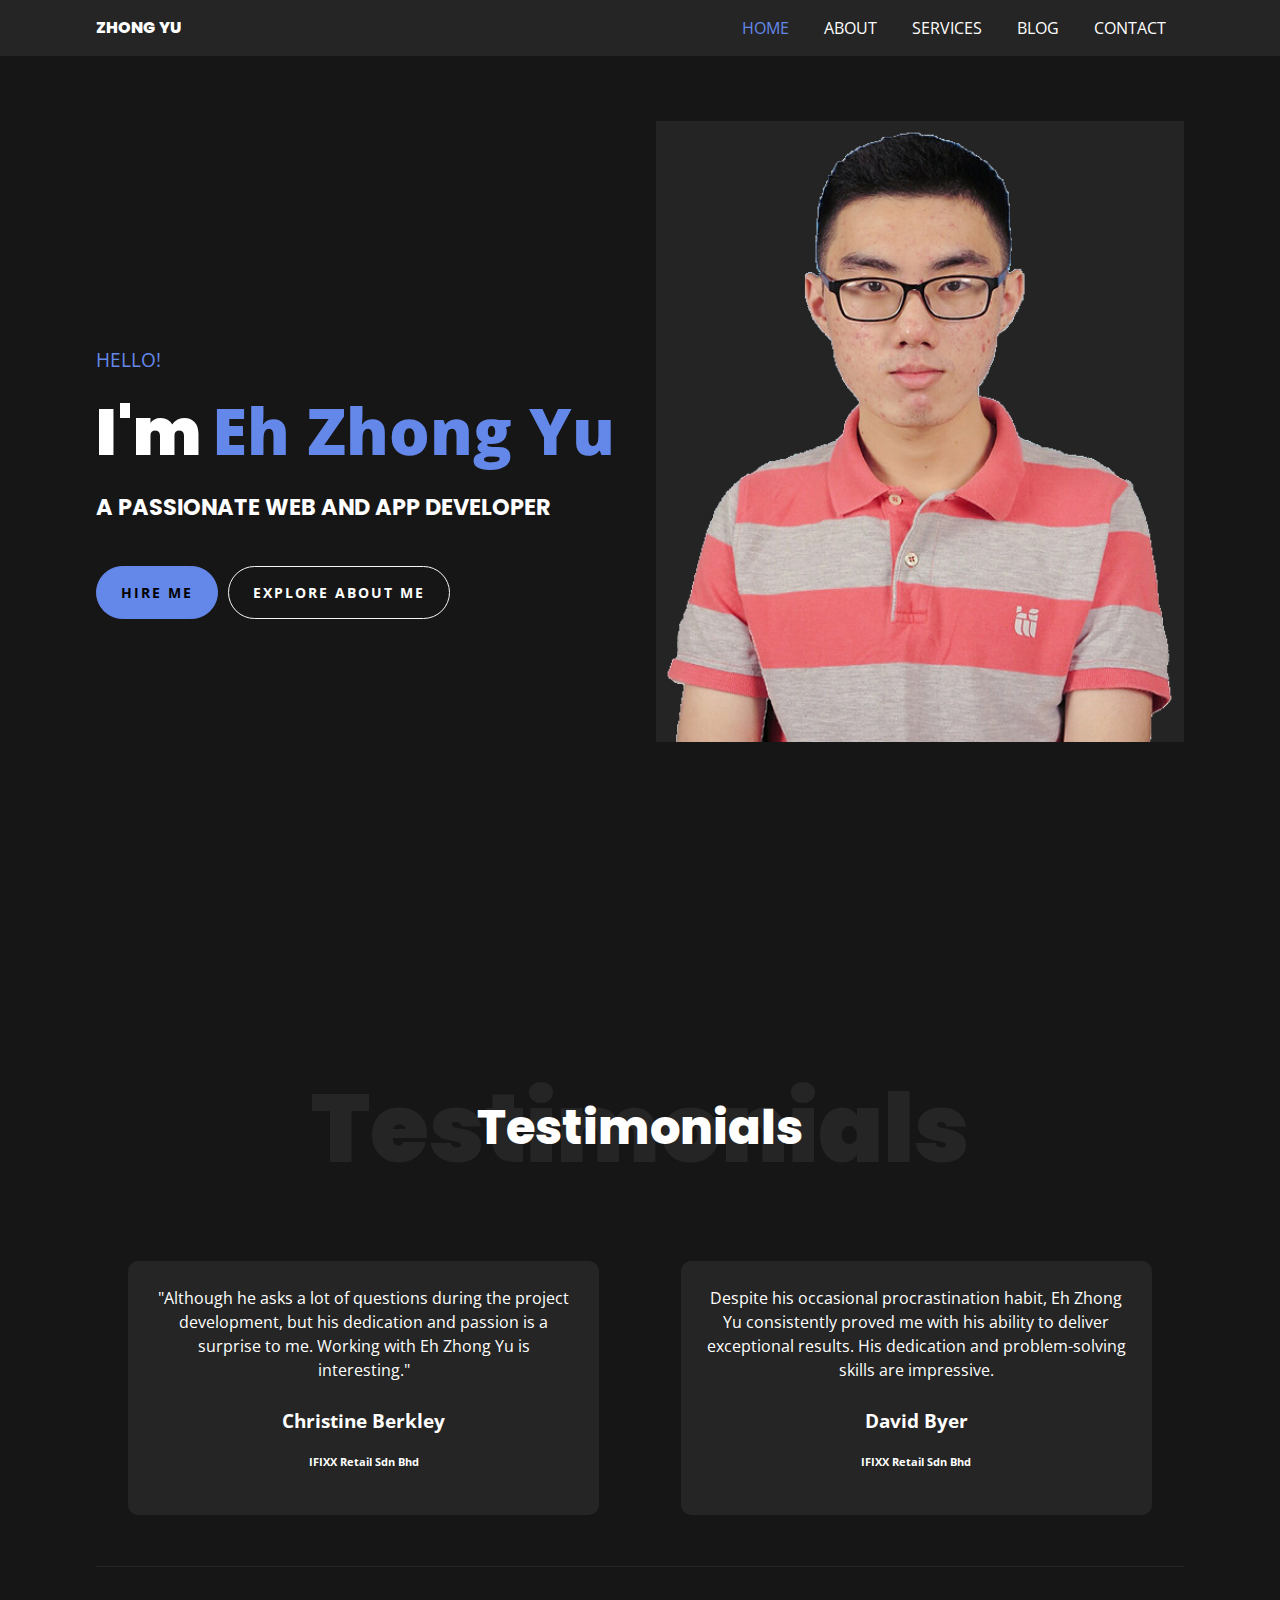
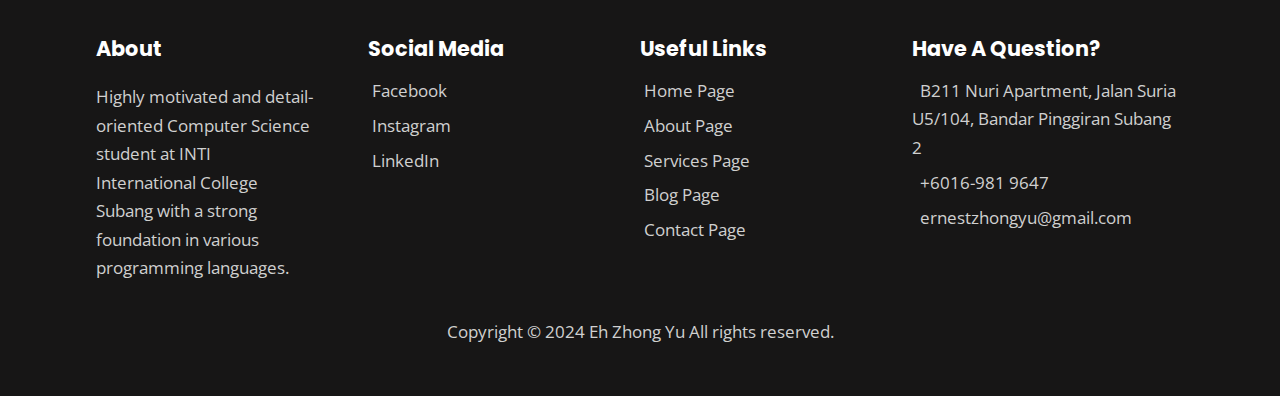
==== index.html @ f4572524 "First Commit" ====
<!DOCTYPE html>
<html lang="en">
  <head>
    <meta charset="utf-8">
    <meta http-equiv="X-UA-Compatible" content="IE=edge">
    <title>Home</title>
    <meta name="description" content="">
    <meta name="viewport" content="width=device-width, initial-scale=1">
    <link rel="stylesheet" href="utility.css">
    <link rel = "stylesheet" href = "style.css">
    <link rel="stylesheet" href="https://cdnjs.cloudflare.com/ajax/libs/font-awesome/5.15.1/css/all.min.css" integrity="sha512-+4zCK9k+qNFUR5X+cKL9EIR+ZOhtIloNl9GIKS57V1MyNsYpYcUrUeQc9vNfzsWfV28IaLL3i96P9sdNyeRssA==" crossorigin="anonymous" />
    <link href="https://fonts.googleapis.com/css2?family=Open+Sans:wght@300;400;600;700;800&family=Poppins:wght@200;300;400;500;600;700;800;900&display=swap" rel="stylesheet">
  </head>
  <body>
    
    <!--Header-->
    <nav class="navbar">
      <div class="container">
        <div class="brand-and-toggler">
          <a href="index.html" class="navbar-brand">Zhong Yu</a>
          <button type="button" class="navbar-toggler" id="navbar-toggler" title="button">
            <span>
              <i class="fas fa-bars"></i>
            </span>
          </button>
        </div>

        <div class="navbar-collapse">
          <ul class="navbar-nav">
            <li class="nav-item nav-active">
              <a href="index.html" class="nav-link">home</a>
            </li>
            <li class="nav-item">
              <a href="about.html" class="nav-link">about</a>
            </li>
            <li class="nav-item">
              <a href="services.html" class="nav-link">services</a>
            </li>
            <li class="nav-item">
              <a href="blog.html" class="nav-link">blog</a>
            </li>
            <li class="nav-item">
              <a href="contact.html" class="nav-link">contact</a>
            </li>
          </ul>
        </div>
      </div>
    </nav>

    <!--Home-->
    <section class="home container">
      <div class="row">
        <div class="row-left">
          <h3>Hello!</h3>
          <h1>I'm <span>Eh Zhong Yu</span></h1>
          <h2>a passionate web and app developer</h2>
          <div class="home-pg-btn">
            <button type="button" class="btn" onclick="goToContact()">Hire me</button>
            <button type="button" class="btn" onclick="goToAbout()">Explore about me</button>
          </div>
        </div>

        <div class="row-right">
          <div class="img-border">
            <div class="img-container">
              <img src="assets/my-photo.jpg" alt="my photo - Eh Zhong Yu">
            </div>
          </div>
        </div>
      </div>
    </section>

    <!--Testimonials-->
    <section class="testimonials">
      <div class="title">
        <h2>Testimonials</h2>
        <div>
          <h2>Testimonials</h2>
        </div>
      </div>
      <div class="row">
          <div class="testimonials-col">
              <div>
                  <p>"Although he asks a lot of questions during the project development, but his dedication and passion is a surprise to me. Working with Eh Zhong Yu is interesting."</p>
                  <h3>Christine Berkley</h3>
                  <h6>IFIXX Retail Sdn Bhd</h6>
                  <div class="stars">
                    <i class="fa fa-star"></i>
                    <i class="fa fa-star"></i>
                    <i class="fa fa-star"></i>
                    <i class="fa fa-star"></i>
                    <i class="fa fa-star-o"></i>
                  </div>
              </div>
          </div>
          <div class="testimonials-col">
              <div>
                  <p>Despite his occasional procrastination habit, Eh Zhong Yu consistently proved me with his ability to deliver exceptional results. His dedication and problem-solving skills are impressive.</p>
                  <h3>David Byer</h3>
                  <h6>IFIXX Retail Sdn Bhd</h6>
                  <div class="stars">
                    <i class="fa fa-star"></i>
                    <i class="fa fa-star"></i>
                    <i class="fa fa-star"></i>
                    <i class="fa fa-star-half"></i>
                    <i class="fa fa-star-o"></i>
                  </div>
              </div>
          </div>
      </div>
  </section>

    <!--Footer-->
    <footer class="footer container">
      <div class="row">
        <div class="col">
          <h3 class="footer-title">about</h3>
          <p class="text">Highly motivated and detail-oriented Computer Science student at INTI International College Subang with a strong foundation in various programming languages.</p>
        </div>

        <div class="col">
          <h3 class="footer-title">social media</h3>
          <div class="footer-links">
            <a href="https://www.facebook.com/ErnestEZY" class="text" title="Facebook">
              <i class = "fas fa-long-arrow-alt-right"></i>
              Facebook
            </a>
            <a href="https://www.instagram.com/oicuber6/" class="text" title="Instagram">
              <i class="fas fa-long-arrow-alt-right"></i>
              Instagram
            </a>
            <a href="https://www.linkedin.com/in/eh-zhong-yu-%E3%85%A4-447911281/" class="text" title="LinkedIn">
              <i class="fas fa-long-arrow-alt-right"></i>
              LinkedIn
            </a>
          </div>
        </div>

        <div class="col">
          <h3 class="footer-title">useful links</h3>
          <div class="footer-links">
            <a href="index.html" class="text">
              <i class="fas fa-long-arrow-alt-right"></i>
              home page
            </a>
            <a href="about.html" class="text">
              <i class="fas fa-long-arrow-alt-right"></i>
              about page
            </a>
            <a href="services.html" class="text">
              <i class = "fas fa-long-arrow-alt-right"></i>
              services page
            </a>
            <a href="blog.html" class="text">
              <i class = "fas fa-long-arrow-alt-right"></i>
              blog page
            </a>
            <a href="contact.html" class="text">
              <i class="fas fa-long-arrow-alt-right"></i>
              contact page
            </a>
          </div>
        </div>

        <div class="col">
          <h3 class="footer-title">have a question?</h3>
          <div>
            <span>
              <i class="fas fa-map-marker-alt"></i>
            </span>
            <span class="text">B211 Nuri Apartment, Jalan Suria U5/104, Bandar Pinggiran Subang 2</span>
          </div>

          <div>
            <span>
              <i class="fas fa-phone"></i>
            </span>
            <span class="text">+6016-981 9647</span>
          </div>

          <div>
            <span>
              <i class="fas fa-envelope"></i>
            </span>
            <span class="text">ernestzhongyu@gmail.com</span>
          </div>
        </div>
      </div>

      <div class="footer-text">
        <p class="text">Copyright &copy; 2024 Eh Zhong Yu All rights reserved.</p>
      </div>
    </footer>

    <button id="scrollToTopBtn" title="Go to top">
      <!--Used W3 for Button to Scroll to Top-->
      <svg xmlns="http://www.w3.org/2000/svg" viewBox="0 0 24 24" width="24" height="24">
        <path d="M12 9.41l-4.59 4.59L6 12l6-6 6 6-1.41 1.41L12 9.41z" />
      </svg>
    </button>
  
    <script src="script.js"></script>
  </body>
</html>
---- utility.css ----
/* setup and common stylings */
:root{
    --poppins: 'Poppins', sans-serif;
    --sans: 'Open Sans', sans-serif;
    --blue: #6488EA;
    --black: #171616;
    --nero: #252525;
    --transition: all 0.4s ease;
}
*{
    box-sizing: border-box;
    padding: 0;
    margin: 0;
    font-family: var(--sans);
}
body{
    color: #fff;
    line-height: 1.5;
    background: var(--black);
    overflow-x: hidden;
}
a{
    color: #fff;
    text-decoration: none;
}
img{
    width: 100%;
    display: block;
}
ul li{
    list-style-type: none;
}
h1, h2, h3, h4, h5, h6, p{
    padding: 0.6rem 0;
}

/* button */
.btn{
    border: none;
    margin: 1rem 0;
    border-radius: 35px;
    background: var(--blue);
    font-size: 0.9rem;
    text-transform: uppercase;
    padding: 1rem 1.5rem;
    font-weight: 700;
    letter-spacing: 2px;
    display: inline-block;
    cursor: pointer;
    transition: var(--transition);
}
.btn:hover{
    opacity: 0.7;
}

.text{
    font-size: 1.05rem;
    color: #d0d0d0;
    line-height: 1.7;
}

/* title */
.title{
    position: relative;
}
.title > h2{
    font-size: 3rem;
    font-family: var(--poppins);
    text-align: center;
    text-transform: capitalize;
    font-weight: 900;
    color: var(--nero);
}
.title div{
    position: absolute;
    top: 50%;
    left: 50%;
    text-align: center;
    width: 100%;
    transform: translate(-50%, -50%);
}
.title div h2{
    text-transform: capitalize;
    font-size: 2rem;
    font-family: var(--poppins);
    font-weight: 800;
}
.container{
    width: 90vw;
    margin: 0 auto;
}

@media screen and (min-width: 500px){
    .title > h2{
        font-size: 6rem;
    }
    .title div h2{
        font-size: 3rem;
    }
}

@media screen and (min-width: 992px){
    .container{
        width: 88vw;
    }
}
@media screen and (min-width: 1200px){
    .container{
        width: 85vw;
    }
}

/* animation and transition stopper styling */
.resize-animation-stopper *{
    animation: none !important;
    transition: none !important;
}
---- style.css ----
/* #### Header section #### */
.navbar{
    position: fixed;
    z-index: 999;
    top: 0;
    left: 0;
    background: var(--nero);
    width: 100%;
}
.brand-and-toggler{
    display: flex;
    justify-content: space-between;
    padding: 1rem 0;
}
.navbar-brand{
    text-transform: uppercase;
    font-family: var(--poppins);
    font-size: 1.0rem;
    font-weight: 800;
}
.navbar-toggler{
    border: none;
    font-size: 1.7rem;
    background: none;
    color: #fff;
    cursor: pointer;
    outline: none;
    transition: var(--transition);
}
.navbar-toggler:hover{
    opacity: 0.8;
}
.navbar-collapse{
    height: 0;
    overflow: hidden;
    transition: var(--transition);
}
.nav-item{
    text-align: center;
    padding: 0.6rem;
    position: relative;
}
.nav-item::after{
    content: "";
    position: absolute;
    bottom: 4px;
    left: 50%;
    transform: translateX(-50%);
    border-radius: 5px;
    width: 0;
    height: 2px;
    background: var(--blue);
    transition: var(--transition);
}
.nav-item:hover::after{
    width: 100px;
}
.nav-link{
    text-transform: uppercase;
    font-size: 1.2rem;
    transition: var(--transition);
}
.nav-link:hover{
    color: var(--blue);
}
.nav-active .nav-link{
    color: var(--blue);
}

/*** show header class ***/
.showNav{
    height: 385px;
}

/* #### HOME Section #### */
.home{
    padding: 5rem 0 2.5rem 0;
}
.home .row > div{
    height: 60vh;
    display: flex;
    flex-direction: column;
    justify-content: center;
    align-items: center;
    border: 2px solid var(--nero);
    border-radius: 10px;
    margin: 2rem 0;
}
.home .row-left{
    text-align: center;
}
.home .row-left h3{
    color: var(--blue);
    font-weight: 400;
    text-transform: uppercase;
}
.home .row-left h1{
    font-size: 2rem;
    font-family: var(--poppins);
    text-transform: capitalize;
    line-height: 1.2;
    font-weight: 900;
}
.home .row-left h1 span{
    color: var(--blue);
}
.home .row-left h2{
    text-transform: uppercase;
    font-family: var(--poppins);
    font-size: 1rem;
}
.home-pg-btn{
    display: flex;
    margin: 1rem 0;
}
.home-pg-btn button{
    padding: 0.8rem;
    margin-right: 0.6rem;
    border: 1px solid #f7f7f7;
}
.home-pg-btn button:first-child{
    border-color: var(--blue);
}
.home-pg-btn button:last-child{
    background: transparent;
    color: #fff;
}
.home .img-container{
    position: relative;
    width: 240px;
    height: 240px;
    border-radius: 50%;
    overflow: hidden;
}
.home .img-border{
    background: var(--nero);
    width: 245px;
    height: 245px;
    border-radius: 50%;
    display: flex;
    justify-content: center;
    align-items: center;
}


/* #### TESTIMONIALS Section #### */
.testimonials {
    width: 80%;
    margin: auto;
    padding-top: 100px;
    text-align: center;;
}
.testimonials-col {
    flex-basis: 46%;
    border-radius: 10px;
    margin-bottom: 5%;
    text-align: center;
    background: var(--nero);
    padding: 25px;
    cursor: pointer;
    display: flex;
    max-width: 800px;
}
.testimonials .row {
    margin-top: 5%;
    display: flex;
    justify-content: space-between;
}
.testimonials-col:hover {
    background: var(--blue);
}
.testimonials-col p {
    padding: 0;
    text-align: center;
}
.testimonials-col h3 {
    margin-top: 15px;
    text-align: center;
}
.testimonials-col h6 {
    text-align: center;
}
.testimonial-content h3 {
    margin-top: 15px;
    text-align: center;
}
.stars {
    display: flex;
    justify-content: center;
    margin-top: 10px;
    align-items: center;
}
.stars .fa {
    color: #FFD700;
    margin: 0 2px;
}


/* #### ABOUT Section #### */
.about{
    padding: 5rem 0 2.5rem 0;
}
.about .row-right{
    padding: 3rem 0;
}
.about .row-right p{
    margin: 1rem 0;
}
.about-content{
    margin: 1.5rem 0;
}
.about-content li{
    display: flex;
    margin: 0.6rem 0;
}
.about-content li span{
    flex: 2;
}
.about-content li span:first-child{
    color: #fff;
    font-weight: 600;
}
.about .row-right h3{
    color: var(--blue);
    font-size: 1.5rem;
}
.about .row-right h3 span{
    color: #fff;
    font-weight: 400;
}

/* #### BACKGROUND Section #### */
.resume{
    padding: 5rem 0 2.5rem 0;
}
.resume > .text{
    width: 70%;
    margin: 1.5rem auto;
    text-align: center;
}
.resume .item{
    padding: 0 2.5rem;
    margin: 2rem;
    border-left: 1px solid var(--nero);
    position: relative;
}
.resume .item > span{
    background: var(--nero);
    border-radius: 15px;
    padding: 0.25rem 0.7rem;
    text-transform: uppercase;
    font-size: 0.8rem;
    font-weight: 600;
}
.resume .item h2{
    text-transform: uppercase;
    font-weight: 600;
    font-size: 1.2rem;
}
.resume .item h2 span{
    font-size: 1rem;
    color: #d0d0d0;
}
.resume .item .text{
    font-size: 1rem;
    padding-bottom: 0;
}
.resume .icon{
    position: absolute;
    top: 0;
    width: 50px;
    height: 50px;
    background: var(--blue);
    border-radius: 50%;
    display: flex;
    justify-content: center;
    align-items: center;
    left: -25px;
}


/* #### SERVICES Section #### */
.services{
    padding: 5rem 0 2.5rem 0;
}
.services > .text{
    width: 70%;
    margin: 1.5rem auto;
    text-align: center;
}
.services .item{
    text-align: center;
    padding: 1.5rem 0 4rem 0;
    background: var(--nero);
    margin: 1.5rem 0;
    cursor: pointer;
    transition: var(--transition);
}
.services .item span{
    font-size: 5rem;
    color: var(--blue);
}
.services .item h2{
    text-transform: uppercase;
    font-size: 1rem;
    font-weight: 600;
    letter-spacing: 3px;
    position: relative;
}
.services .item h2::after{
    content: "";
    position: absolute;
    bottom: 0;
    background: var(--blue);
    width: 50px;
    height: 0.5px;
    left: 50%;
    transform: translateX(-50%);
}
.services .item:hover{
    background: var(--blue);
}
.services .item:hover span{
    color: #fff;
}
.services .item:hover h2{
    color: var(--black);
}
.services .item:hover h2::after{
    background: var(--black);
}
.services .btn{
    margin: 2.5rem auto 1rem auto;
    display: block;
}


/* #### SKILLS Section #### */
.skills{
    padding: 5rem 0 2.5rem 0;
}
.skills > .text{
    width: 70%;
    margin: 1.5rem auto;
    text-align: center;
}
.skills .row{
    margin: 1rem 0;
}
.skills .item{
    padding: 0.5rem 0;
    margin: 0.3rem 0;
}
.skills .item-text{
    display: flex;
    justify-content: flex-start;
    font-weight: 600;
    font-size: 1.3rem;
    position: relative;
}
.skills .item-text span:last-child{
    position: absolute;
}
.skills .item-text .w-90{
    margin-left: 85%;
}
.skills .item-text .w-85{
    margin-left: 90%;
}
.skills .item-text .w-80{
    margin-left: 85%;
}
.skills .item-text .w-75{
    margin-left: 70%;
}
.skills .item-text .w-85{
    margin-left: 80%;
}
.skills .item-text .w-80{
    margin-left: 75%;
}
.skills .item-text .w-60{
    margin-left: 55%;
}
.skills .item-text .w-68{
    margin-left: 63%;
}
.progress{
    margin: 0.8rem 0;
    border-radius: 10px;
    height: 16px;
    width: 100%;
    background-color: var(--nero);
    overflow: hidden;
}
.progress-bar{
    background: var(--blue);
    height: 100%;
    border-top-right-radius: 2px;
    border-bottom-right-radius: 2px;
}
.progress-bar.w-90{
    width: 90%;
}
.progress-bar.w-75{
    width: 75%;
}
.progress-bar.w-85{
    width: 85%;
}
.progress-bar.w-80{
    width: 80%;
}
.progress-bar.w-60{
    width: 60%;
}
.progress-bar.w-68{
    width: 68%;
}


/* #### PROJECTS Section #### */
.projects{
    padding: 5rem 0 2.5rem 0;
}
.projects > .text{
    width: 70%;
    margin: 1.5rem auto;
    text-align: center;
}
.projects .item{
    margin: 2rem 0;
    height: 320px;
    width: 100%;
    position: relative;
}
.projects .row .item:nth-child(1){
    background: url(assets/project-img-1.jpg) center/cover no-repeat;
}
.projects .row .item:nth-child(2){
    background: url(assets/project-img-2.jpg) center/cover no-repeat;
}
.projects .row .item:nth-child(3){
    background: url(assets/project-img-3.jpg) center/cover no-repeat;
}
.projects .row .item:nth-child(4){
    background: url(assets/project-img-4.jpg) center/cover no-repeat;
}
.projects .row .item:nth-child(5){
    background: url(assets/project-img-5.jpg) center/cover no-repeat;
}
.projects .row .item:nth-child(6){
    background: url(assets/project-img-6.jpg) center/cover no-repeat;
}
.projects .item .item-overlay{
    position: absolute;
    top: 0;
    left: 0;
    width: 100%;
    height: 100%;
    background: var(--blue);
    text-align: center;
    display: flex;
    flex-direction: column;
    justify-content: center;
    padding: 1.5rem;
    opacity: 0;
    transition: var(--transition);
    pointer-events: none;
}
.projects .item .item-overlay a{
    text-transform: capitalize;
    text-decoration: underline;
    font-size: 1.25rem;
    font-weight: 400;
    font-family: var(--poppins);
    display: inline-block;
    pointer-events: auto; 
    width: auto; 
}
.projects .item .item-overlay h2{
    font-size: 1.2rem;
    text-transform: uppercase;
    letter-spacing: 3px;
}
.projects .item .item-overlay h3{
    font-size: 1rem;
    letter-spacing: 3px;
    margin-top: -15px;
}
.projects .item:hover .item-overlay{
    opacity: 0.9;
    pointer-events: auto;
}

/* #### BLOG Section #### */
.blog{
    padding: 5rem 0 2.5rem 0;
}
.blog > .text{
    width: 70%;
    margin: 1.5rem auto;
    text-align: center;
}
.blog .item{
    margin: 1rem 0;
    background: var(--nero);
    border-radius: 5px;;
    overflow: hidden;
}
.blog .item .item-img{
    border-bottom: 8px solid var(--blue);
    overflow: hidden;
}
.blog .item .item-img img{
    transition: var(--transition);
}
.blog .item .item-img:hover img{
    transform: scale(1.2);
}
.blog .item .item-content{
    padding: 1.5rem;
}
.blog .item .item-content span{
    color: var(--blue);
    text-transform: uppercase;
}
.blog .item .item-content span .fas{
    font-size: 0.85rem;
}
.blog .item .item-content h2{
    font-family: var(--poppins);
    font-weight: 400;
    font-size: 1.4rem;
}
.blog .pagination{
    margin: 3rem 0 0.5rem 0;
    display: flex;
    align-items: center;
    justify-content: center;
}
.blog .page-link{
    background: var(--nero);
    display: block;
    width: 50px;
    height: 50px;
    margin: 0 0.6rem;
    display: flex;
    justify-content: center;
    align-items: center;
    border-radius: 50%;
    font-weight: 700;
    transition: var(--transition);
}

.blog .page-link:nth-child(2){
    background: var(--blue);
}
.blog .page-link:hover{
    background: var(--blue);
}

/* #### MODAL Section for Project Description #### */
.modal {
    display: none; 
    position: fixed; 
    z-index: 5; 
    left: 0;
    top: 0;
    width: 100%; 
    height: 100%; 
    overflow: auto; 
    background-color: rgba(0,0,0,0.4); 
}
.modal::before {
    content: "";
    position: fixed; 
    top: 0;
    left: 0;
    width: 100%;
    height: 100%;
    background: rgba(117, 117, 117, 0.812);
    -webkit-filter: blur(10px);
    filter: blur(30px); 
    z-index: -1; 
}
.modal-content {
    position: absolute; 
    background: lightgray;
    color: black;
    top: 10%; 
    left: 50%;
    transform: translateX(-50%);
    padding: 20px;
    border-radius: 10px;
    max-width: 90%;
    width: 1000px;
    box-shadow: 0 4px 8px rgba(0,0,0,0.2);
}
.modal-content .pic {
    align-items: center;
    max-width: 50%;
    height: auto; 
    max-height: 25%;
    margin: 0 auto;
    border: 10px solid var(--blue);
    border-radius: 8px;
}
.modal-content h2 {
    text-align: center;
}
.close {
    color: #aaa;
    float: right;
    font-size: 28px;
    font-weight: bold;
} 
.close:hover,
.close:focus {
    color: black;
    text-decoration: none;
    cursor: pointer;
}

/* #### CONTACT Section #### */
.contact{
    padding: 5rem 0 2.5rem 0;
}
.contact > .text{
    width: 70%;
    margin: 1.5rem auto;
    text-align: center;
}
.contact .row{
    margin: 1rem 0;
}
.contact .row > div{
    margin: 2.5rem 0;
    padding: 2rem 0;
}
.contact .col-left h2{
    text-transform: uppercase;
}
.contact .col-right h2{
    text-transform: uppercase;
}
.contact .contact-info{
    margin: 1rem 0;
    padding: 0.5rem 0;
    display: flex;
    align-items: center;
}
.contact .contact-info > span{
    color: var(--blue);
    font-size: 2.6rem;
    margin-right: 1.2rem;
}
.contact .contact-info h3{
    font-size: 1rem;
    font-weight: 400;
}
.contact .contact-info h3 span{
    text-transform: uppercase;
    font-size: 1.05rem;
}
.contact .contact-social-links{
    display: flex;
}
.contact .contact-social-links a{
    display: block;
    width: 50px;
    height: 50px;
    background: var(--nero);
    margin: 0 0.6rem;
    display: flex;
    justify-content: center;
    align-items: center;
    border-radius: 50%;
    transition: var(--transition);
}
.contact .contact-social-links a:first-child{
    margin-left: 0;
}
.contact .contact-social-links a:hover{
    background: var(--blue);
}
.contact-form input, .contact-form textarea{
    width: 100%;
    margin: 1rem 0;
    background: var(--nero);
    border: 2px solid transparent;
    font-size: 1rem;
    padding: 0.8rem 1rem;
    border-radius: 25px;
    outline: 0;
    color: #fff;
}
.contact-form input:focus, .contact-form textarea:focus{
    border-color: var(--blue);
}
.contact-form input::placeholder,
.contact-form textarea::placeholder{
    text-transform: uppercase;
}
.faq {
    padding: 2rem;
}
.faq h2 {
    text-align: center;
    font-size: 1.5rem;
    align-items: center;
    text-transform: uppercase;
}
.accordion {
    max-width: 800px;
    margin: 0 auto;
}
.accordion-item {
    margin-bottom: 1rem; 
    border-radius: 5px; 
    overflow: hidden;
}
.accordion-header {
    width: 100%;
    padding: 1rem;
    text-align: center;
    background-color: var(--nero);
    color: white;
    border: 1px solid white;
    border-radius: 5px;
    outline: none;
    cursor: pointer;
    font-size: 1.2rem;
    display: flex;
    justify-content: center;
    align-items: center;
}
.accordion-header:hover {
    background-color: var(--blue);
}
.accordion-content {
    max-height: 0;
    overflow: hidden;
    transition: max-height 0.5s ease-out;
    padding: 0 1rem;
    background-color: #444444;
    color: white;
    font-family: var(--poppins);
    text-align: center;
}
.accordion-content p {
    margin: 1rem 0;
}
.accordion-header[aria-expanded="true"] + .accordion-content {
    max-height: 100vh;
    transition: max-height 0.5s ease-in;
}


/* #### FOOTER Section #### */
.footer{
    padding: 2.5rem 0;
    border-top: 1.5px solid #252525;
}
.footer-title{
    text-transform: capitalize;
    font-size: 1.3rem;
    font-family: var(--poppins);
    font-weight: 700;
}
.footer .col{
    text-align: center;
    padding: 1rem 0;
}
.footer .col:first-child .text{
    width: 80%;
    margin: 0 auto;
}
.social-links{
    display: flex;
    justify-content: center;
}
.social-links a{
    background: var(--nero);
    width: 50px;
    height: 50px;
    font-size: 1.5rem;
    display: flex;
    justify-content: center;
    align-items: center;
    border-radius: 50%;
    margin: 1.5rem 0.5rem;
    transition: var(--transition);
}
.social-links a:hover{
    background: var(--blue);
}
.footer-links a{
    display: block;
    text-transform: capitalize;
    padding: 0.2rem 0;
    transition: var(--transition);
}
.footer-links a .fas{
    display: none;
}
.footer-links a:hover{
    color: #fff;
}
.footer .col:last-child div{
    padding: 0.2rem 0;
}
.footer .col:last-child .fas{
    padding-right: 0.5rem;
}
.footer-text .text{
    text-align: center;
}

/* #### Scroll back to top button #### */
#scrollToTopBtn {
    position: fixed;
    bottom: 20px;
    right: 20px;
    width: 40px;
    height: 40px;
    background-color: #007bff;
    color: #fff;
    border: none;
    border-radius: 50%;
    cursor: pointer;
    display: none;
    z-index: 1000; 
    animation: fadeIn 0.3s ease-in-out forwards;
  }
  
  @keyframes fadeIn {
    from {
      opacity: 0;
      transform: translateY(20px);
    }
    to {
      opacity: 1;
      transform: translateY(0);
    }
  }
  
  #scrollToTopBtn svg {
    fill: currentColor;
  }
  
  #scrollToTopBtn:hover {
    background-color: #0056b3;
  }





/* #### Media Adjustment #### */
@media screen and (min-width: 500px){
    /* home page */
    .home .row-left h1{
        font-size: 4rem;
    }
    .home .row-left h2{
        font-size: 1.4rem;
    }
    .home-pg-btn button{
        padding: 1rem 1.5rem;
    }
    .home .img-container{
        width: 320px;
        height: 320px;
    }
    .home .img-border{
        width: 325px;
        height: 325px;
    }
}

@media (max-width: 700px) {
    .testimonials-container {
        flex-direction: column;
    }
    .testimonials-col {
        flex-basis: 100%;
        margin-bottom: 20px;
    }
    .testimonials .row {
        flex-direction: column;
        align-items: center;
    }
}

@media screen and (min-width: 768px){
    /* footer section */
    .footer .row{
        display: grid;
        grid-template-columns: repeat(2, 1fr);
    }
    /* about section */
    .about .row-left{
        width: 400px;
        height: 400px;
        margin: 1rem auto;
        overflow: hidden;
        border-radius: 50%;
        position: relative;
    }
    /* background section */
    .resume .row{
        display: grid;
        grid-template-columns: repeat(2, 1fr);
    }
    /* services section */
    .services .row{
        display: flex;
        flex-wrap: wrap;
    }
    .services .item{
        flex: 0 0 calc(50% - 2rem);
        margin: 1rem;
    }
    /* skills section */
    .skills .row{
        display: grid;
        grid-template-columns: repeat(2, 1fr);
        grid-gap: 2rem;
    }
    /* projects section */
    .projects .row{
        display: grid;
        grid-template-columns: repeat(3, 1fr);
        grid-gap: 2rem;
    }
    .projects .row .item{
        margin: 0;
    }
    .projects .row .item:nth-child(2){
        grid-column: 2/4;
    }
    .projects .row .item:nth-child(3){
        grid-column: 1/3;
    }
    .projects .row .item:nth-child(6){
        grid-column: 2/4;
    }

    /* blog section */
    .blog .row{
        display: grid;
        grid-template-columns: repeat(2, 1fr);
        grid-gap: 2rem;
    }
    /* contact section */
    .contact-form .form-group{
        display: grid;
        grid-template-columns: repeat(3, 1fr);
        grid-gap: 1rem;
    }
    .contact .row > div{
        margin: 0;
    }
}

@media screen and (min-width: 992px){
    /* header section */
    .navbar-toggler{
        display: none;
    }
    .navbar .container{
        display: flex;
        flex-wrap: wrap;
        justify-content: space-between;
        align-items: center;
    }
    .navbar-nav{
        display: flex;
        justify-content: flex-end;
    }
    .navbar-collapse{
        height: 100%;
        flex: 1 0 auto;
    }
    .brand-and-toggler{
        flex: 0 0 100px;
    }
    .nav-item{
        margin: 0 0.5rem;
    }
    .nav-link{
        font-size: 1rem;
    }

    /* home section */
    .home .row{
        display: grid;
        grid-template-columns: repeat(2, 1fr);
        grid-gap: 2rem;
    }
    .home .row > div{
        height: calc(100vh - 73px);
        border: none;
        margin: 0;
        align-items: flex-start;
    }
    .home .row-left{
        text-align: left;
    }
    .home .img-container{
        width: 100%;
        height: 100%;
        border-radius: unset;
    }
    .home .img-border{
        height: 90%;
        width: 100%;
        transition: var(--transition);
        border-radius: unset;
        background: transparent;
    }
    .home .img-border:hover{
        transform: translateY(-14px);
    }

    /* about section */
    .about .row{
        display: grid;
        grid-template-columns: repeat(2, 1fr);
        align-items: center;
        grid-gap: 2rem;
    }
    /* services section */
    .services .item{
        flex: 0 0 calc(33.33% - 2rem);
    }
    /* contact section */
    .contact .row{
        display: grid;
        grid-template-columns: repeat(2, 1fr);
        grid-gap: 2rem;
    }
}

@media screen and (min-width: 1200px){
    /* footer section */
    .footer .row{
        grid-template-columns: repeat(4, 1fr);
    }
    .footer .row .col{
        text-align: left;
    }
    .footer .col:first-child .text{
        margin: 0;
    }
    .social-links{
        justify-content: flex-start;
    }
    .footer-links a .fas{
        display: inline-block;
    }

    /* blog section */
    .blog .row{
        grid-template-columns: repeat(3, 1fr);
    }
}

@media (max-width: 768px) {
    .modal-content {
        width: 90%;
    }
    .modal-content .pic {
        align-items: center;
        max-width: 100%;
        height: auto; 
        max-height: 50%;
        margin: 0 auto;
        border: 6px solid var(--blue);
        border-radius: 8px;
    }
}
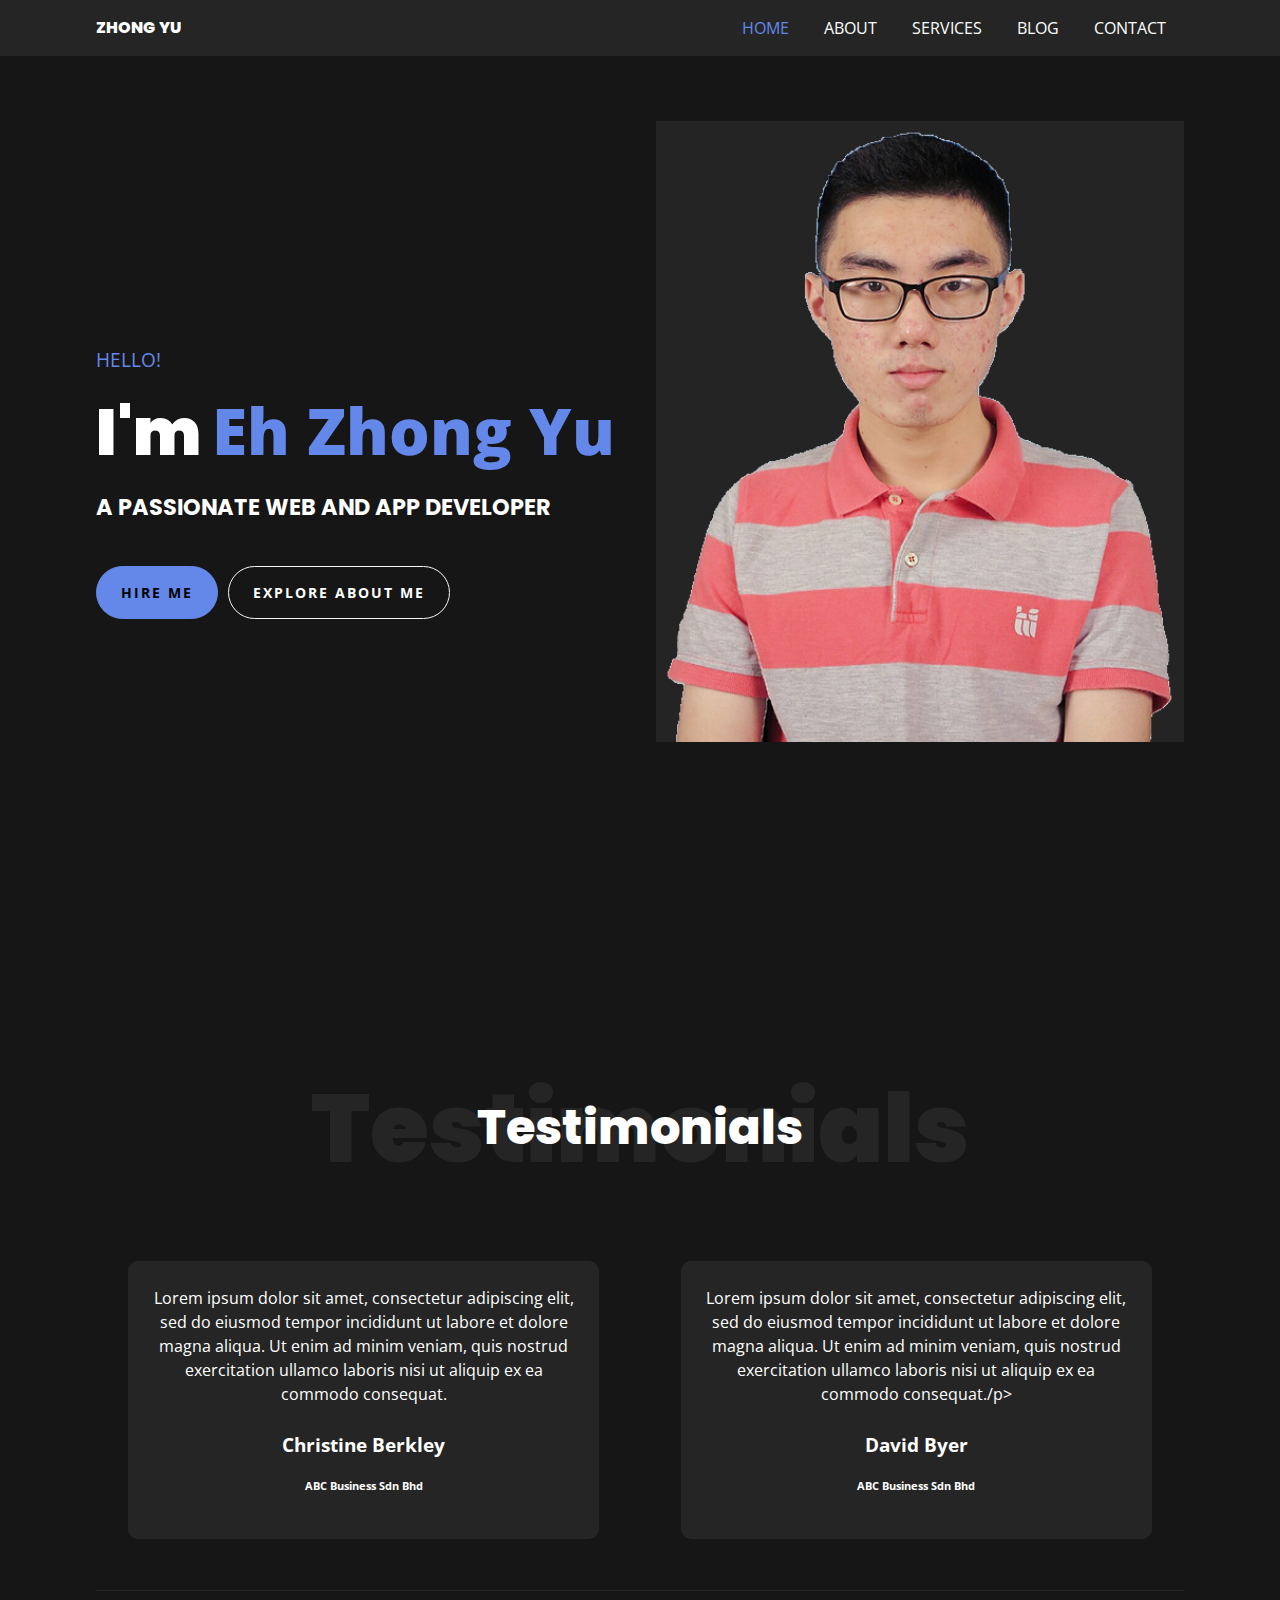
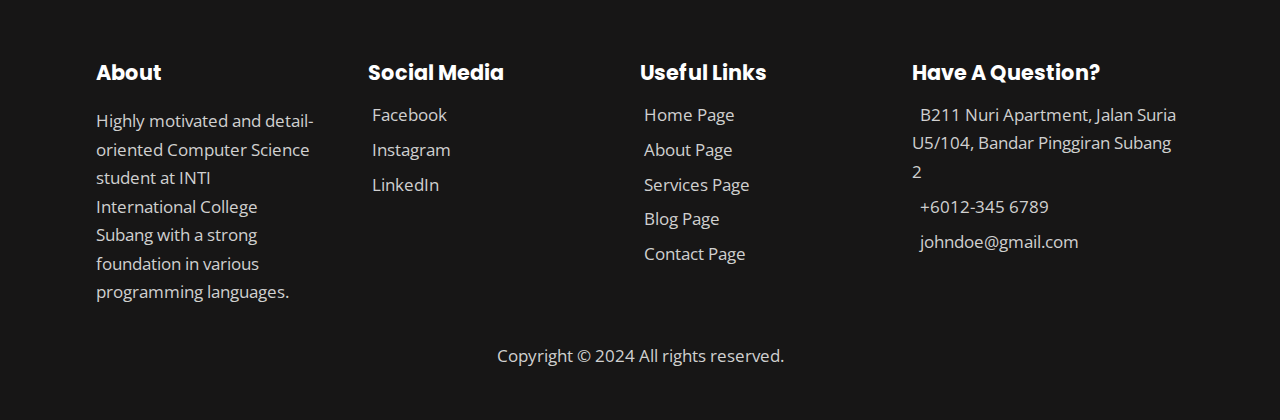
==== commit 4da0cc78: "Commit changes" ====
--- a/index.html
+++ b/index.html
@@ -81,9 +81,9 @@
       <div class="row">
           <div class="testimonials-col">
               <div>
-                  <p>"Although he asks a lot of questions during the project development, but his dedication and passion is a surprise to me. Working with Eh Zhong Yu is interesting."</p>
+                  <p>Lorem ipsum dolor sit amet, consectetur adipiscing elit, sed do eiusmod tempor incididunt ut labore et dolore magna aliqua. Ut enim ad minim veniam, quis nostrud exercitation ullamco laboris nisi ut aliquip ex ea commodo consequat.</p>
                   <h3>Christine Berkley</h3>
-                  <h6>IFIXX Retail Sdn Bhd</h6>
+                  <h6>ABC Business Sdn Bhd</h6>
                   <div class="stars">
                     <i class="fa fa-star"></i>
                     <i class="fa fa-star"></i>
@@ -95,9 +95,9 @@
           </div>
           <div class="testimonials-col">
               <div>
-                  <p>Despite his occasional procrastination habit, Eh Zhong Yu consistently proved me with his ability to deliver exceptional results. His dedication and problem-solving skills are impressive.</p>
+                  <p>Lorem ipsum dolor sit amet, consectetur adipiscing elit, sed do eiusmod tempor incididunt ut labore et dolore magna aliqua. Ut enim ad minim veniam, quis nostrud exercitation ullamco laboris nisi ut aliquip ex ea commodo consequat./p>
                   <h3>David Byer</h3>
-                  <h6>IFIXX Retail Sdn Bhd</h6>
+                  <h6>ABC Business Sdn Bhd</h6>
                   <div class="stars">
                     <i class="fa fa-star"></i>
                     <i class="fa fa-star"></i>
@@ -121,15 +121,15 @@
         <div class="col">
           <h3 class="footer-title">social media</h3>
           <div class="footer-links">
-            <a href="https://www.facebook.com/ErnestEZY" class="text" title="Facebook">
+            <a href="#" class="text" title="Facebook">
               <i class = "fas fa-long-arrow-alt-right"></i>
               Facebook
             </a>
-            <a href="https://www.instagram.com/oicuber6/" class="text" title="Instagram">
+            <a href="#" class="text" title="Instagram">
               <i class="fas fa-long-arrow-alt-right"></i>
               Instagram
             </a>
-            <a href="https://www.linkedin.com/in/eh-zhong-yu-%E3%85%A4-447911281/" class="text" title="LinkedIn">
+            <a href="#" class="text" title="LinkedIn">
               <i class="fas fa-long-arrow-alt-right"></i>
               LinkedIn
             </a>
@@ -175,20 +175,20 @@
             <span>
               <i class="fas fa-phone"></i>
             </span>
-            <span class="text">+6016-981 9647</span>
+            <span class="text">+6012-345 6789</span>
           </div>
 
           <div>
             <span>
               <i class="fas fa-envelope"></i>
             </span>
-            <span class="text">ernestzhongyu@gmail.com</span>
+            <span class="text">johndoe@gmail.com</span>
           </div>
         </div>
       </div>
 
       <div class="footer-text">
-        <p class="text">Copyright &copy; 2024 Eh Zhong Yu All rights reserved.</p>
+        <p class="text">Copyright &copy; 2024 All rights reserved.</p>
       </div>
     </footer>
 
